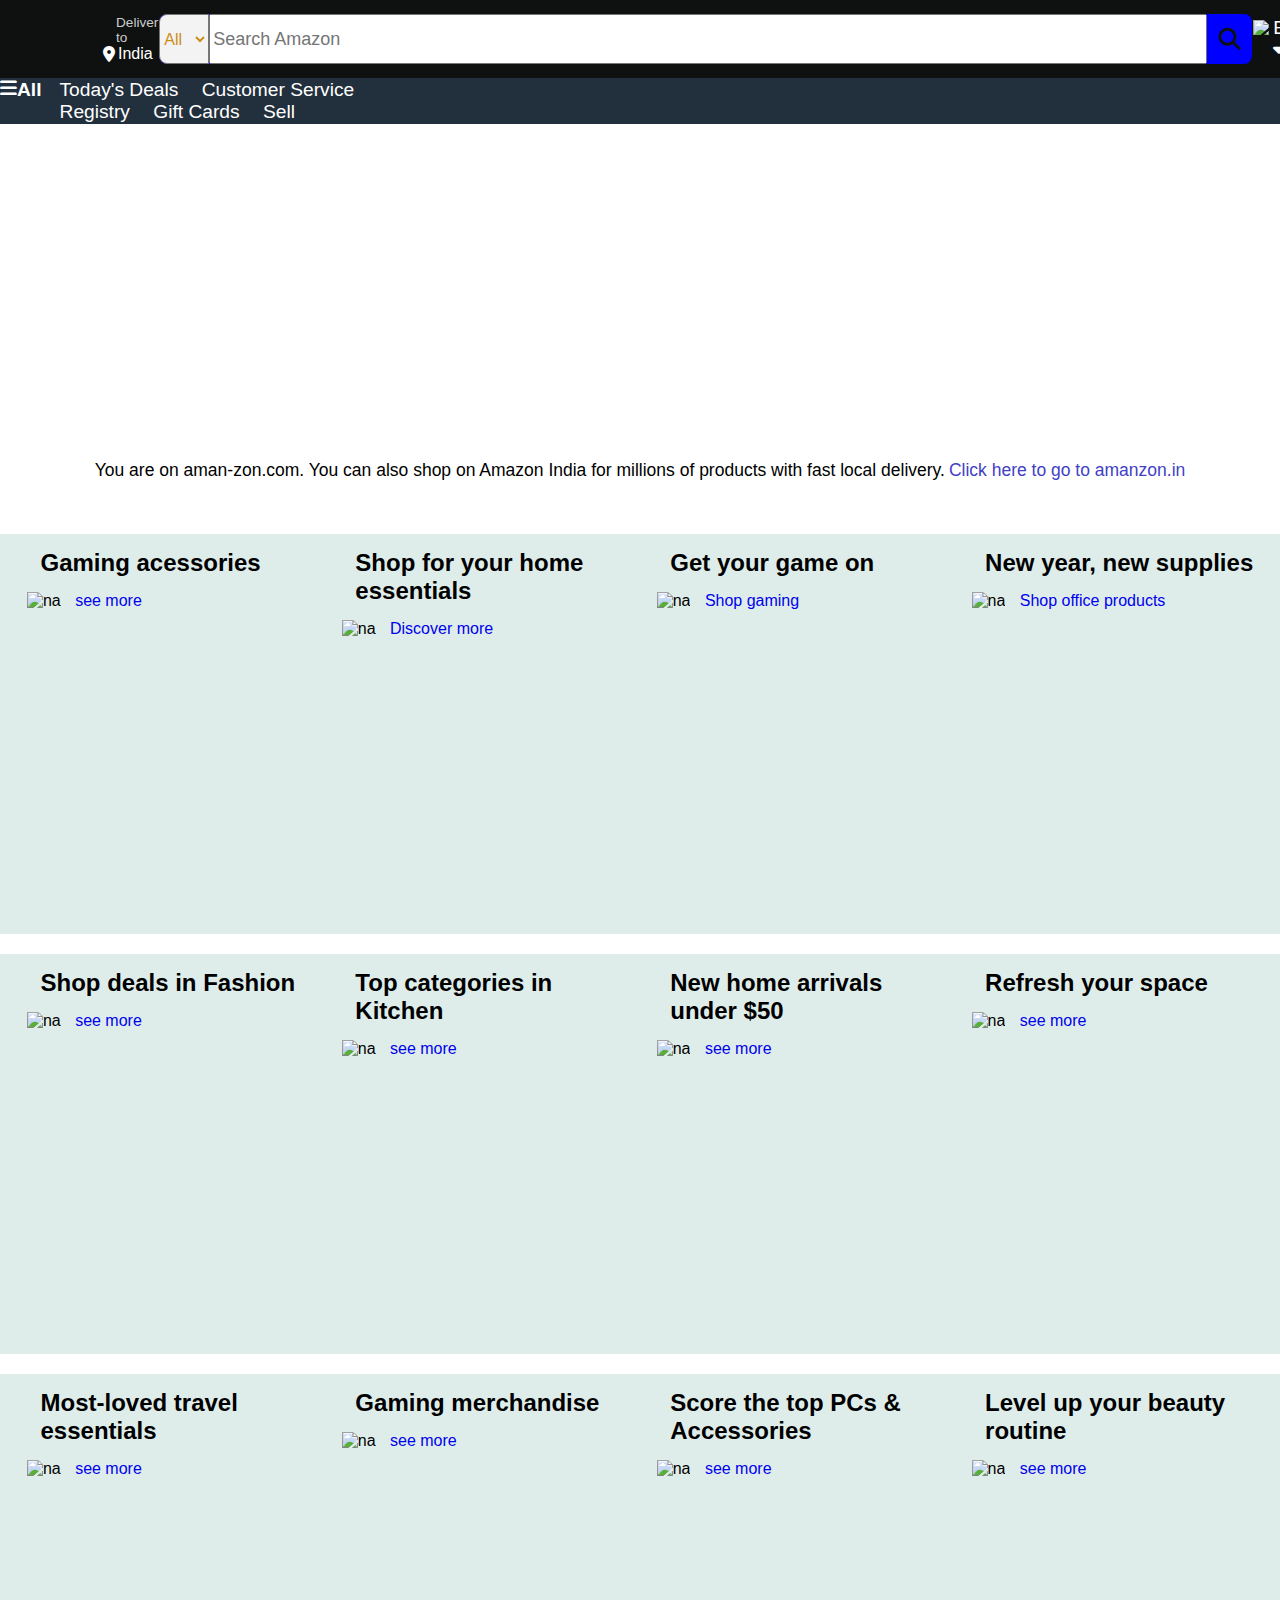
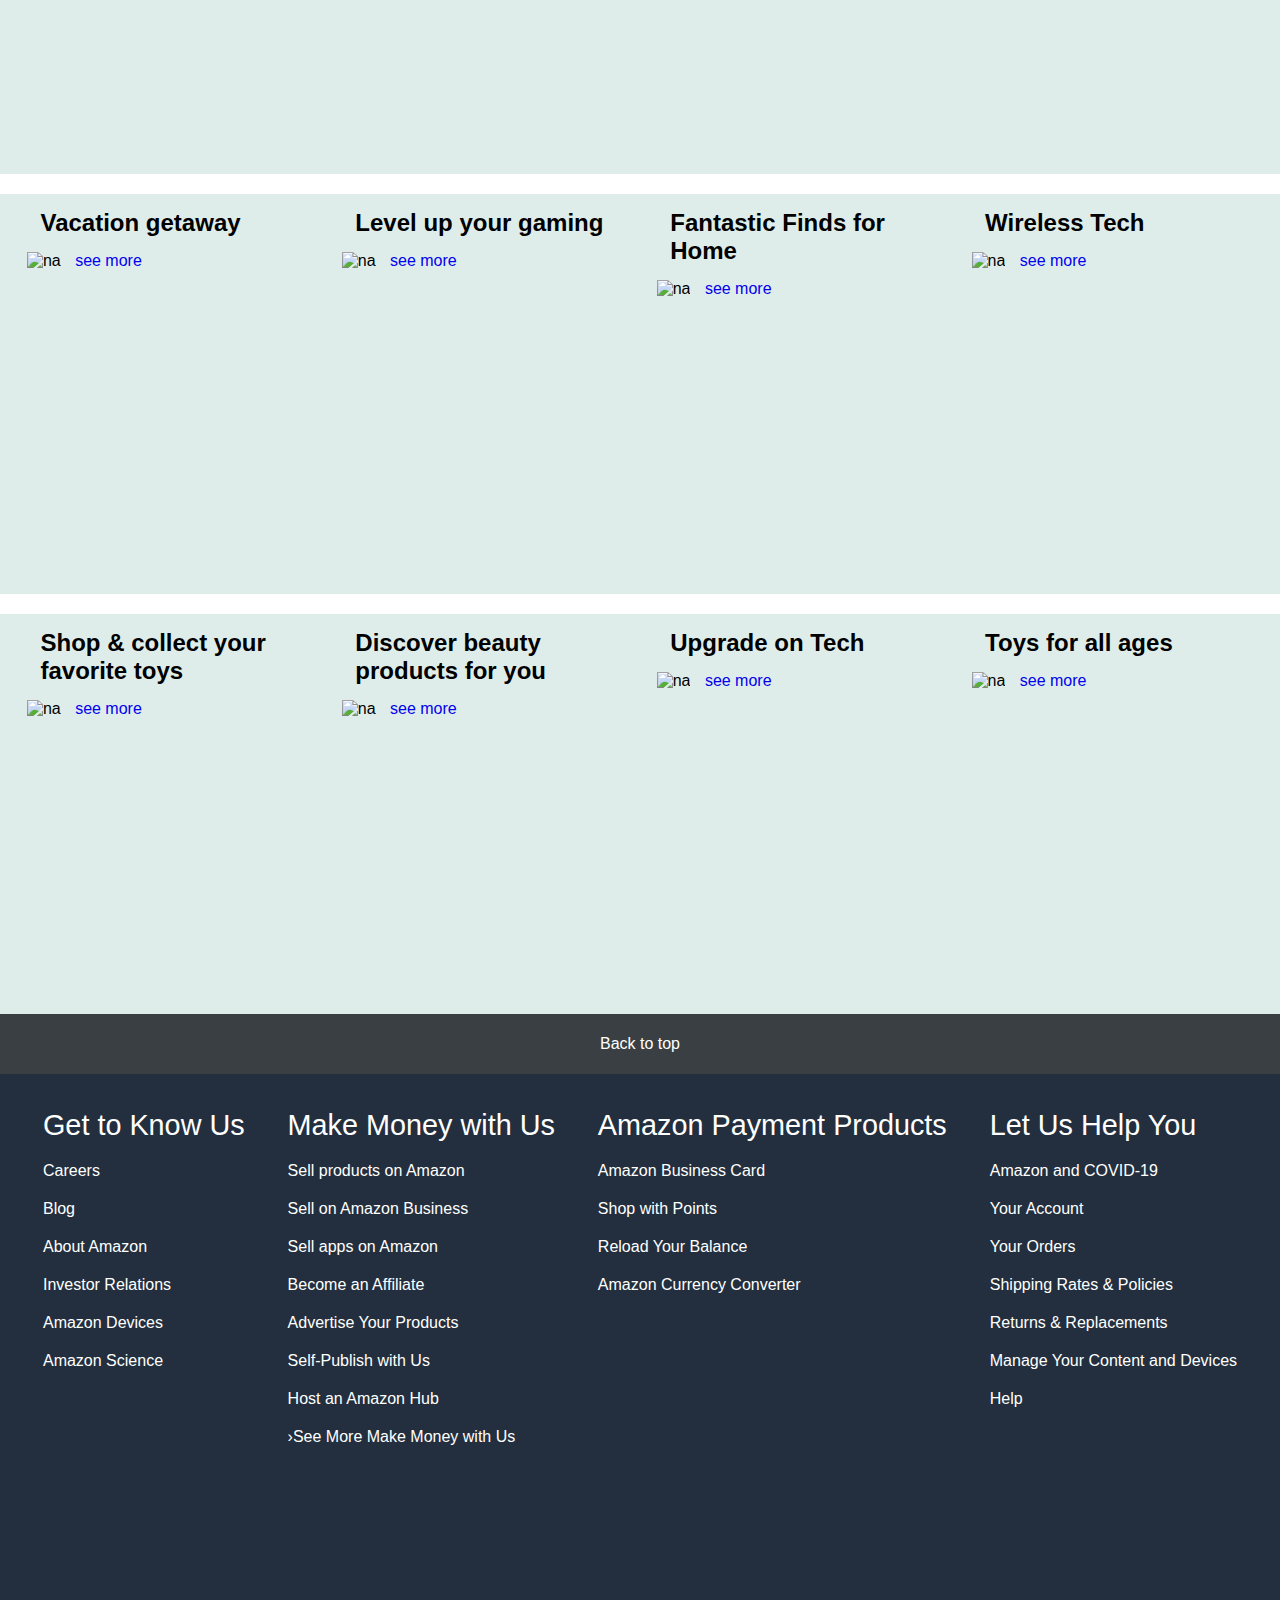
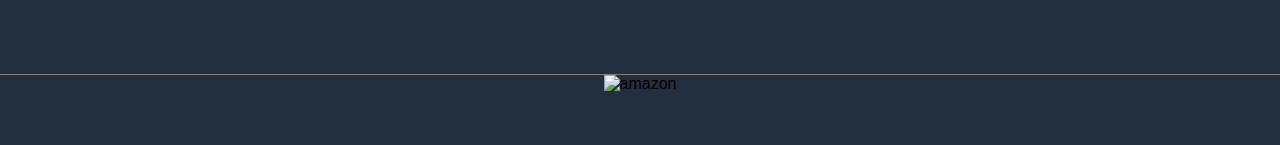
==== index.html @ 3be7dced "ok" ====
<!DOCTYPE html>
<html lang="en">
<head>
    <meta charset="UTF-8">
    <meta name="viewport" content="width=device-width, initial-scale=1.0">
    <title>Aman-zone.com.Spend less,Smile more</title>
    <link rel="stylesheet" href="https://cdnjs.cloudflare.com/ajax/libs/font-awesome/6.7.2/css/all.min.css" integrity="sha512-Evv84Mr4kqVGRNSgIGL/F/aIDqQb7xQ2vcrdIwxfjThSH8CSR7PBEakCr51Ck+w+/U6swU2Im1vVX0SVk9ABhg==" crossorigin="anonymous" referrerpolicy="no-referrer" />
    <link rel="stylesheet" href="style.css">
</head>
<body>
    <header>
        <div class="navbar">
            <div class="nav-logo border">
                <div class="logo"></div>

            </div>
            <div class="nav-address border">
                <p class="add-first">Deliver to</p>
                <div class="add-icon">
                    <i class="fa-solid fa-location-dot"></i>
                    <p class="add-second">India</p>

                </div>

            </div>
            <div class="nav-search">
                <select class="search-select">
                    <option>All</option>
                </select>
                <input placeholder="Search Amazon"class="search-input">
                <div class="search-icon">
                    <i class="fa-solid fa-magnifying-glass"></i>

                </div>
            </div>
            <div class="flex border">
                <img class="flag" src="flag ind.png" alt="ind">
                <p class="add-list">EN <i class="fa-solid fa-caret-down"></i></p>
            </div>
            <div class="border">
                <p class="add-lang">Hello,sign in</p>
               
                <p class="add-list">Accounts & Lists  <i class="fa-solid fa-caret-down"></i></p>
            </div>
            <div class="border">
                <p class="add-lang">Returns</p>
                <p class="add-list">& Orders</p>
            </div>
            <div class="sizes border"><i class="fa-solid fa-cart-shopping"></i> Cart</div>
        </div>
        <div class="panel">
            <div class="panel-all ">
                <i class="fa-solid fa-bars"></i>
                All
                <div class="mess">
                    <p>Today's Deals</p>
                    <p>Customer Service</p>
                    <p>Registry</p>
                    <p>Gift Cards</p>
                    <p>Sell</p>
                </div>
            </div>
        </div>
    </header>
    <div class="background">
        <div class="divider">
           <p> You are on aman-zon.com. You can also shop on Amazon India for millions of products with fast local delivery. </p> <a id="decom" href="https://www.amazon.com/"> Click here to go to amanzon.in</a>
        </div>
    </div>
    <div class="box">
        <div class="box1 bare">
            <h2 class="gap">Gaming acessories</h2>
            <img class="back" src="am.jpg" alt="na">
            <a class="side" href="https://www.amazon.com/b/?_encoding=UTF8&node=23508887011&pd_rd_w=ij8Oy&content-id=amzn1.sym.12129333-2117-4490-9c17-6d31baf0582a&pf_rd_p=12129333-2117-4490-9c17-6d31baf0582a&pf_rd_r=EY4R6KP4J4X7RXV0YNEM&pd_rd_wg=IS4D7&pd_rd_r=455ad11a-6a54-4a25-a4e1-f628980b3c06&ref_=pd_hp_d_atf_unk">see more</a>
        </div>
        <div class="box2 bare">
            <h2 class="gap">Shop for your home essentials</h2>
            <img class="back" src="Screenshot 2025-02-18 221932.png" alt="na">
            <a class="side" href="https://www.amazon.com/s?k=home&_encoding=UTF8&content-id=amzn1.sym.83009b1f-702c-4be7-814b-0240b8f687d2&pd_rd_r=86d019f1-9216-4a0e-b98d-306929ec4043&pd_rd_w=967pT&pd_rd_wg=1N3yG&pf_rd_p=83009b1f-702c-4be7-814b-0240b8f687d2&pf_rd_r=VGEMJRFC45NS15VAW3DV&ref=pd_hp_d_atf_unk">Discover more</a>
        </div>
        <div class="box3 bare">
            <h2 class="gap">Get your game on</h2>
            <img class="back" src="Screenshot 2025-02-18 222029.png" alt="na">
            <a class="side" href="https://www.amazon.com/s?k=gaming&_encoding=UTF8&content-id=amzn1.sym.860dbf94-9f09-4ada-8615-32eb5ada253a&pd_rd_r=86d019f1-9216-4a0e-b98d-306929ec4043&pd_rd_w=JB1z7&pd_rd_wg=1N3yG&pf_rd_p=860dbf94-9f09-4ada-8615-32eb5ada253a&pf_rd_r=VGEMJRFC45NS15VAW3DV&ref=pd_hp_d_atf_unk">Shop gaming</a>
        </div>
        <div class="box4 bare">
            <h2 class="gap">New year, new supplies</h2>
            <img class="back" src="Screenshot 2025-02-18 222048.png" alt="na">
            <a class="side" href="https://www.amazon.com/s?k=school+supplies&_encoding=UTF8&content-id=amzn1.sym.3751854a-d965-4dc2-81d5-71485d47fe5d&pd_rd_r=86d019f1-9216-4a0e-b98d-306929ec4043&pd_rd_w=aiok5&pd_rd_wg=1N3yG&pf_rd_p=3751854a-d965-4dc2-81d5-71485d47fe5d&pf_rd_r=VGEMJRFC45NS15VAW3DV&ref=pd_hp_d_atf_unk">Shop office products</a>
        </div>
    
    </div>
    <div class="box">
        <div class="box1 bare">
            <h2 class="gap">Shop deals in Fashion</h2>
            <img class="back" src="Screenshot 2025-02-18 222351.png" alt="na">
            <a class="side" href="https://www.amazon.com/">see more</a>
        </div>
        <div class="box2 bare">
            <h2 class="gap">Top categories in Kitchen</h2>
            <img class="back" src="Screenshot 2025-02-18 222403.png" alt="na">
            <a class="side" href="https://www.amazon.com/">see more</a>
        </div>
        <div class="box3 bare">
            <h2 class="gap">New home arrivals under $50</h2>
            <img class="back" src="Screenshot 2025-02-18 222420.png" alt="na">
            <a class="side" href="https://www.amazon.com/">see more</a>
        </div>
        <div class="box4 bare">
            <h2 class="gap">Refresh your space</h2>
            <img class="back" src="Screenshot 2025-02-18 222436.png" alt="na">
            <a class="side" href="https://www.amazon.com/">see more</a>
        </div>
    
    </div>
    <div class="box">
        <div class="box1 bare">
            <h2 class="gap">Most-loved travel essentials</h2>
            <img class="back" src="Screenshot 2025-02-18 222713.png" alt="na">
            <a class="side" href="https://www.amazon.com/">see more</a>
        </div>
        <div class="box2 bare">
            <h2 class="gap">Gaming merchandise</h2>
            <img class="back" src="Screenshot 2025-02-18 222908.png" alt="na">
            <a class="side" href="https://www.amazon.com/">see more</a>
        </div>
        <div class="box3 bare">
            <h2 class="gap">Score the top PCs & Accessories
            </h2>
            <img class="back" src="Screenshot 2025-02-18 222940.png" alt="na">
            <a class="side" href="https://www.amazon.com/">see more</a>
        </div>
        <div class="box4 bare">
            <h2 class="gap">Level up your beauty routine</h2>
            <img class="back" src="Screenshot 2025-02-18 222955.png" alt="na">
            <a class="side" href="https://www.amazon.com/">see more</a>
        </div>
    
    </div>
    <div class="box">
        <div class="box1 bare">
            <h2 class="gap">Vacation getaway</h2>
            <img class="back" src="Screenshot 2025-02-18 223118.png" alt="na">
            <a class="side" href="https://www.amazon.com/">see more</a>
        </div>
        <div class="box2 bare">
            <h2 class="gap">Level up your gaming</h2>
            <img class="back" src="Screenshot 2025-02-18 223129.png" alt="na">
            <a class="side" href="https://www.amazon.com/">see more</a>
        </div>
        <div class="box3 bare">
            <h2 class="gap">Fantastic Finds for Home</h2>
            <img class="back" src="Screenshot 2025-02-18 223143.png" alt="na">
            <a class="side" href="https://www.amazon.com/">see more</a>
        </div>
        <div class="box4 bare">
            <h2 class="gap">Wireless Tech</h2>
            <img class="back" src="Screenshot 2025-02-18 223203.png" alt="na">
            <a class="side" href="https://www.amazon.com/">see more</a>
        </div>
    
    </div>
    <div class="box">
        <div class="box1 bare">
            <h2 class="gap">Shop & collect your favorite toys</h2>
            <img class="back" src="Screenshot 2025-02-18 223543.png" alt="na">
            <a class="side" href="https://www.amazon.com/">see more</a>
        </div>
        <div class="box2 bare">
            <h2 class="gap">Discover beauty products for you</h2>
            <img class="back" src="Screenshot 2025-02-18 223647.png" alt="na">
            <a class="side" href="https://www.amazon.com/">see more</a>
        </div>
        <div class="box3 bare">
            <h2 class="gap">Upgrade on Tech</h2>
            <img class="back" src="Screenshot 2025-02-18 223839.png" alt="na">
            <a class="side" href="https://www.amazon.com/">see more</a>
        </div>
        <div class="box4 bare">
            <h2 class="gap">Toys for all ages</h2>
            <img class="back" src="Screenshot 2025-02-18 223852.png" alt="na">
            <a class="side" href="https://www.amazon.com/">see more</a>
        </div>
    
    </div>
    <footer>
        <div class="foot">
            <p>Back to top</p>
        </div>
        <div class="for">
            <div class="foot1">
                   <p class="large">Get to Know Us</p>
                   <p class="large1">Careers</p>
                   <p class="large1">Blog </p>
                   <p class="large1 ">About Amazon</p>
                   <p class="large1">Investor Relations</p>
                   <p class="large1">Amazon Devices</p>
                   <p class="large1">Amazon Science</p>
            </div>
            <div class="foot2">
                    <p class="large">Make Money with Us</p>
                    <p class="large1">Sell products on Amazon</p>
                    <p class="large1">Sell on Amazon Business</p>
                    <p class="large1">Sell apps on Amazon</p>
                    <p class="large1">Become an Affiliate</p>
                    <p class="large1">Advertise Your Products</p>
                    <p class="large1">Self-Publish with Us</p>
                    <p class="large1">Host an Amazon Hub</p>
                    <p class="large1">›See More Make Money with Us</p>
            </div>
            <div class="foot3">
                <p class="large">Amazon Payment Products</p>
                <p class="large1">Amazon Business Card</p>
                <p class="large1">Shop with Points</p>
                <p class="large1">Reload Your Balance</p>
                <p class="large1">Amazon Currency Converter</p>
            </div>
            <div class="foot4">
                <p class="large">Let Us Help You</p>
                <p class="large1">Amazon and COVID-19</p>
                <p class="large1">Your Account</p>
                <p class="large1">Your Orders</p>
                <p class="large1">Shipping Rates & Policies</p>
                <p class="large1">Returns & Replacements</p>
                <p class="large1">Manage Your Content and Devices</p>
                <p class="large1">Help</p>
            </div>

        </div>
        <div class="last">
            <img class="custom" src="amazon logo.png" alt="amazon">
        </div>

    </footer>
</body>
</html>
---- style.css ----
*{
    margin: 0;
    font-family: Arial;
    border: border-box;
    
}

.navbar{
    height: 78px;
    background-color: #0f1111;
    color: white;
    display: flex;
    align-items:center ;
    justify-content: space-evenly;
}
.nav-logo{
    height: 50px;
    width: 100px;
}
    
.logo{
    background-image: url("amazon logo.png");
    background-size: cover;
    height: 50px;
    width: 100px;
    
}
.border{
    border: 1.5px solid transparent;
}
.border:hover{
    border: 1.5px solid white;
}
.add-first{
    color: #cccccc;
    font-size: 0.85rem;
    margin-left: 13px;
    cursor: pointer;
}
.add-second{
    /* color: #cccccc; */
    font-size: 1rem;
    margin-left: 3px;
    cursor: pointer;
}
.add-icon
{
    display: flex;
    align-items: center;
}
.nav-search{
    display: flex;
   background-color: blue;
   width: 1100px;
   height: 50px;
   border-radius: 8px;
}
.search-select{
    background-color: #f3f3f3;
    color: #cb8d19;
    border-top-left-radius: 8px;
     border-bottom-left-radius: 8px;
     width:50px ;
     font-size: 16px;
     cursor: pointer;
}
.search-input{
    width: 990px;
    font-size: 18px;
}

.search-icon{
    width: 45px;
    display: flex;
    justify-content: center;
    align-items: center;
    font-size: 22px;
    cursor: pointer;
    color: #0f1111;
}
.add-lang{
    font-size: 0.95rem;
    cursor: pointer;
    /* margin-left: 13px; */
}
.add-list{
    font-size: 1.2rem;
    cursor: pointer;
}
.sizes{
    font-size: 28px;
    cursor: pointer;
}
.flag{
    width: 20px;
    height: 15px;
    margin-top: 2.5px;
    
}
.flex{
    display: flex;
}
.panel-all{
    display: flex;
    font-size: 1.2rem;
    cursor: pointer;
    font-weight:bold;
}
.mess{
    font-weight: 100;
}
.panel{
    height: 46px;
    background-color: #222f3d;
    color: white;
    display: flex;
    align-items: center;
    justify-content: space-evenly;
    cursor: pointer;
   
}
.mess p {
       display: inline;
       margin-left: 18px;
       
       
}
      .panel-all{
        margin-right: 66%;

    }
  
.background{
    background-image: url(amazon.jpg);
    background-size: cover;
    height: 390px;
    display: flex;
    align-items: end;
    justify-content: center;
}
#decom{
    text-decoration: none;
    color: rgb(65, 65, 197);
    margin-left: 4px;
}
 .divider{
    background-color: white;
    width: 96%;
    height: 48px;
    display: flex;
    align-items: center;
    justify-content: center;
    font-weight: 400;
   font-size: 17.5px;
   margin-bottom: 20px;
   
} 
.box{
   background-color: #dfedea;
    display: flex;
    justify-content: space-evenly;
    margin-top: 20px;
}
.bare{
    background-color:#dfedea;
    /* border: #0f1111 solid 2px; */
    width: 23%;
    height: 400px;

}
.back{
    height: 300px;
    width: 410px;
    background-size: cover;
    margin-top: 15px;
    /* border: 2px solid black; */
    margin-left: 6.4px;
}
 .side
{
    margin-top: px;
    margin-left: 10px;
    text-decoration: none;
} 
  .gap{
    margin-top: 15px;
    margin-left: 20px;
    background-color:#dfedea;
  }
  .foot{
    height: 60px;
    background-color:#3a3f43;
    display: flex;
    align-items: center;
    justify-content: center;
    color: white;
    cursor: pointer;
  }
  .for{
    height: 600px;
    background-color: #232F3E;
    display: flex;
    justify-content: space-evenly;
    color: white;
    cursor: pointer;
    
  }
  .large{
    font-size: 1.8rem;
    margin-top: 35px;
    
  }
  .large1{
    font-size: 1rem;
    margin-top: 20px;
  }
  .last{
    height: 70px;
    background-color: #232F3E;
    margin-top: 0.4px;
    display: flex;
    align-items: center;
    justify-content: center;
    border-top: 0.4px solid gray;
  }
  .custom{
    height: 70px;
  }
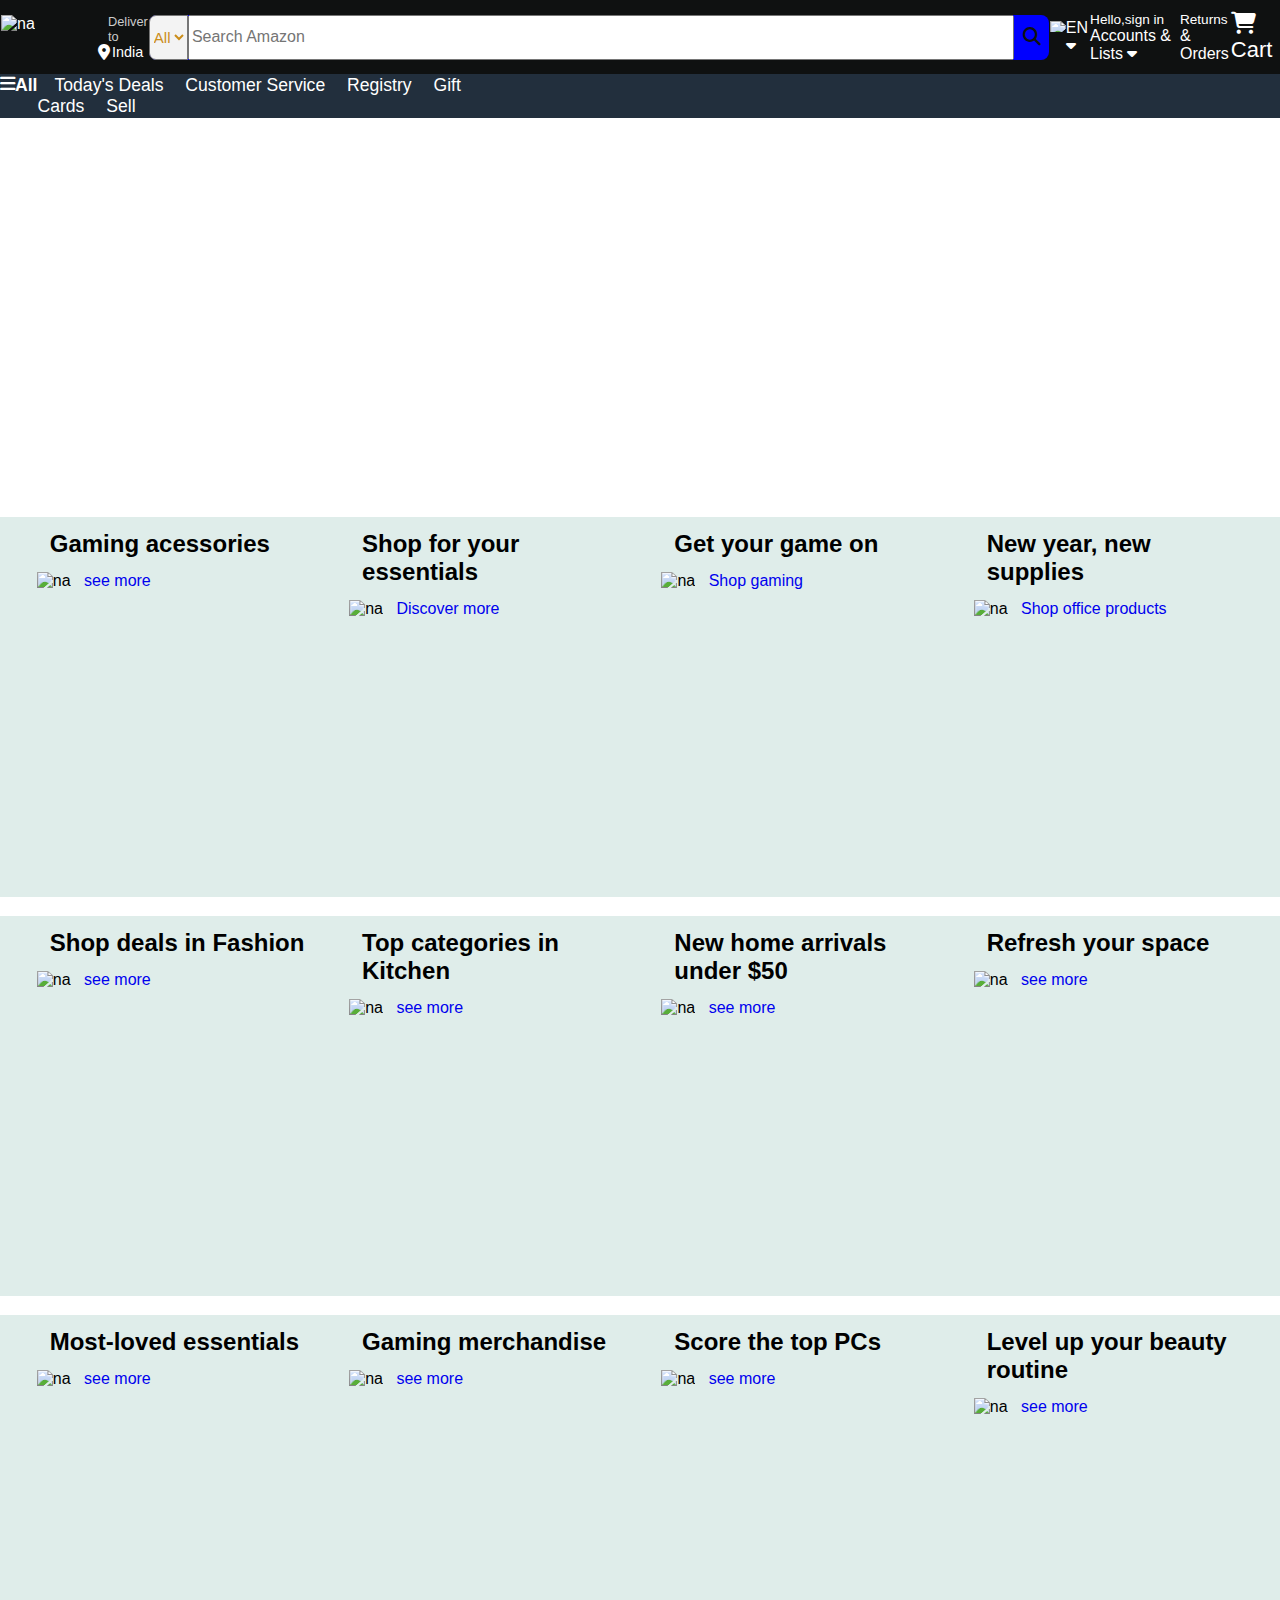
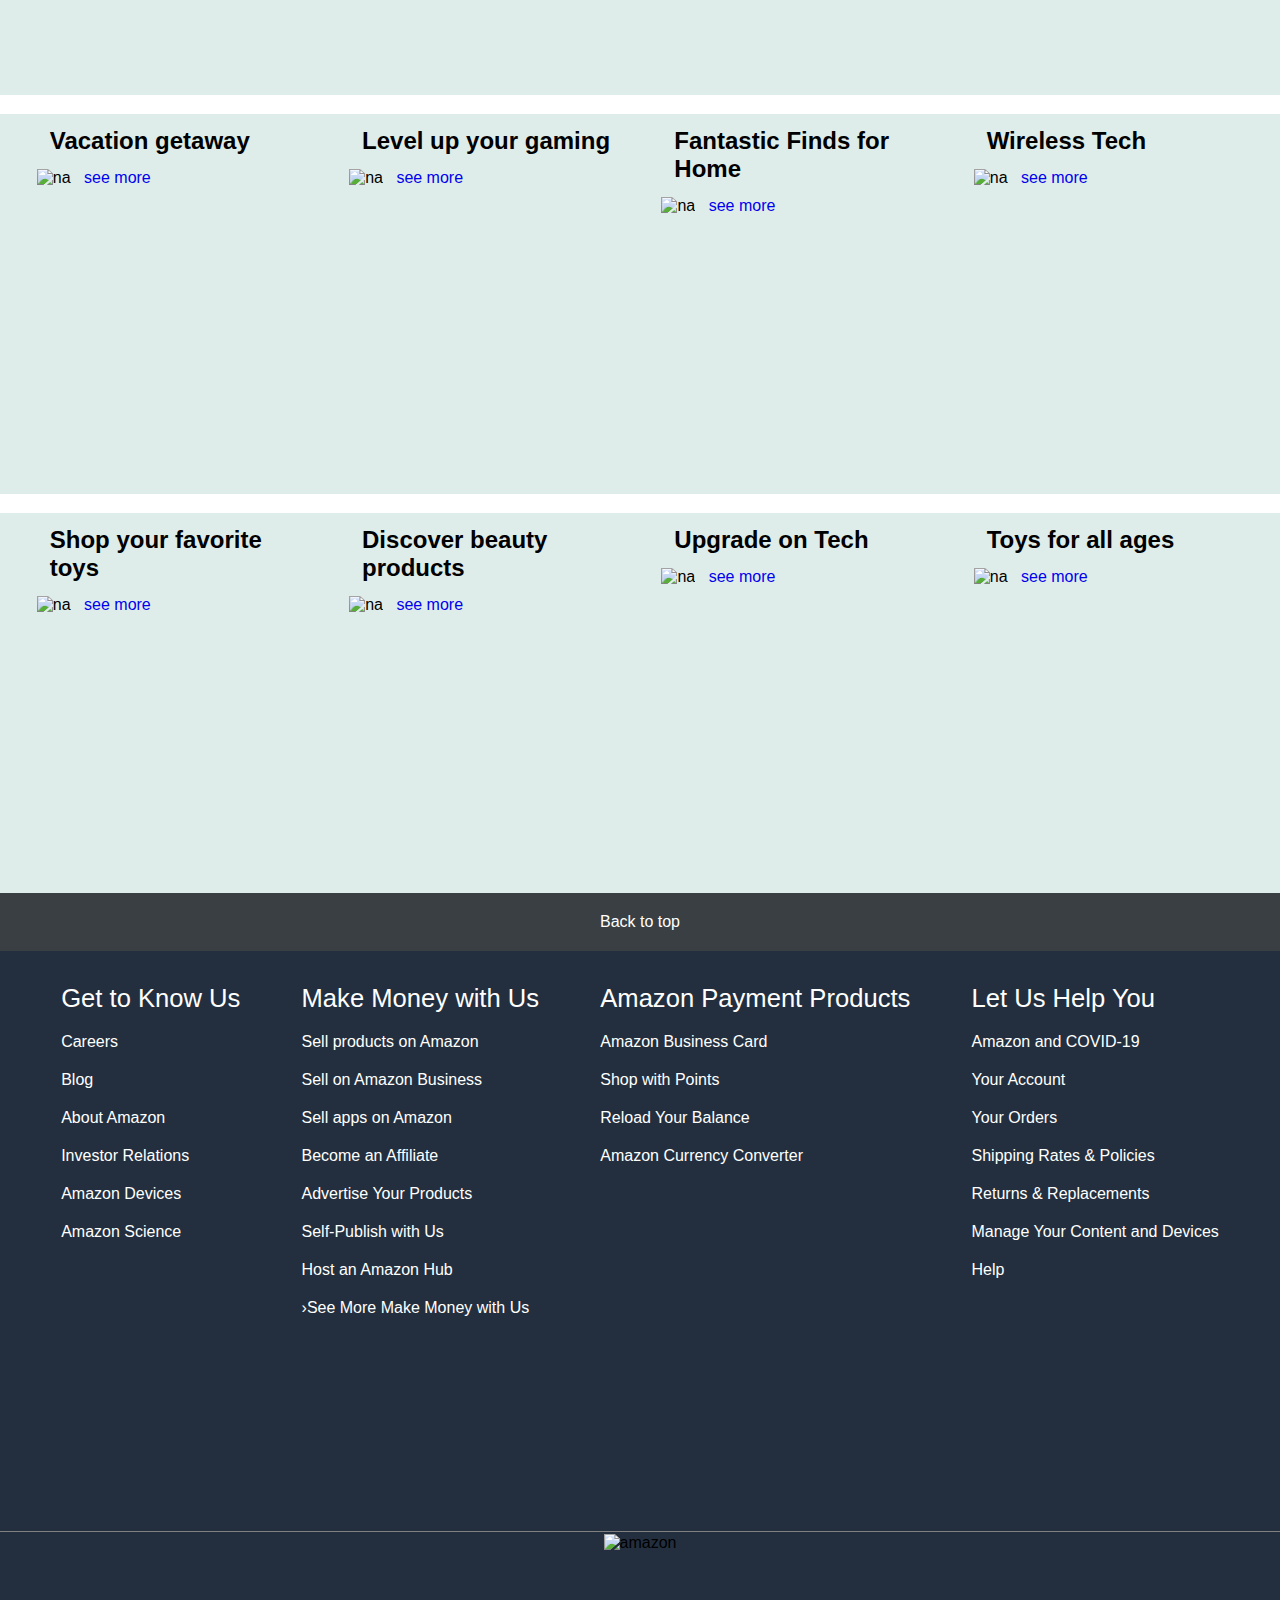
==== commit 0de1377c: "index.html" ====
--- a/index.html
+++ b/index.html
@@ -11,7 +11,9 @@
     <header>
         <div class="navbar">
             <div class="nav-logo border">
-                <div class="logo"></div>
+                <div class="logo">
+                    <img class="logo" src="img/amazon logo.png" alt="na">
+                </div>
 
             </div>
             <div class="nav-address border">
@@ -34,7 +36,7 @@
                 </div>
             </div>
             <div class="flex border">
-                <img class="flag" src="flag ind.png" alt="ind">
+                <img class="flag" src="img/flag ind.png" alt="ind">
                 <p class="add-list">EN <i class="fa-solid fa-caret-down"></i></p>
             </div>
             <div class="border">
@@ -63,29 +65,32 @@
         </div>
     </header>
     <div class="background">
-        <div class="divider">
+        <img class="background" src="img/amazon.jpg" alt="">
+        
+         <!-- <div class="divider">
            <p> You are on aman-zon.com. You can also shop on Amazon India for millions of products with fast local delivery. </p> <a id="decom" href="https://www.amazon.com/"> Click here to go to amanzon.in</a>
-        </div>
+           
+        </div>  -->
     </div>
     <div class="box">
         <div class="box1 bare">
             <h2 class="gap">Gaming acessories</h2>
-            <img class="back" src="am.jpg" alt="na">
+            <img class="back" src="img/am.jpg" alt="na">
             <a class="side" href="https://www.amazon.com/b/?_encoding=UTF8&node=23508887011&pd_rd_w=ij8Oy&content-id=amzn1.sym.12129333-2117-4490-9c17-6d31baf0582a&pf_rd_p=12129333-2117-4490-9c17-6d31baf0582a&pf_rd_r=EY4R6KP4J4X7RXV0YNEM&pd_rd_wg=IS4D7&pd_rd_r=455ad11a-6a54-4a25-a4e1-f628980b3c06&ref_=pd_hp_d_atf_unk">see more</a>
         </div>
         <div class="box2 bare">
-            <h2 class="gap">Shop for your home essentials</h2>
-            <img class="back" src="Screenshot 2025-02-18 221932.png" alt="na">
+            <h2 class="gap">Shop for your essentials</h2>
+            <img class="back" src="img/Screenshot 2025-02-18 221932.png" alt="na">
             <a class="side" href="https://www.amazon.com/s?k=home&_encoding=UTF8&content-id=amzn1.sym.83009b1f-702c-4be7-814b-0240b8f687d2&pd_rd_r=86d019f1-9216-4a0e-b98d-306929ec4043&pd_rd_w=967pT&pd_rd_wg=1N3yG&pf_rd_p=83009b1f-702c-4be7-814b-0240b8f687d2&pf_rd_r=VGEMJRFC45NS15VAW3DV&ref=pd_hp_d_atf_unk">Discover more</a>
         </div>
         <div class="box3 bare">
             <h2 class="gap">Get your game on</h2>
-            <img class="back" src="Screenshot 2025-02-18 222029.png" alt="na">
+            <img class="back" src="img/Screenshot 2025-02-18 222029.png" alt="na">
             <a class="side" href="https://www.amazon.com/s?k=gaming&_encoding=UTF8&content-id=amzn1.sym.860dbf94-9f09-4ada-8615-32eb5ada253a&pd_rd_r=86d019f1-9216-4a0e-b98d-306929ec4043&pd_rd_w=JB1z7&pd_rd_wg=1N3yG&pf_rd_p=860dbf94-9f09-4ada-8615-32eb5ada253a&pf_rd_r=VGEMJRFC45NS15VAW3DV&ref=pd_hp_d_atf_unk">Shop gaming</a>
         </div>
         <div class="box4 bare">
             <h2 class="gap">New year, new supplies</h2>
-            <img class="back" src="Screenshot 2025-02-18 222048.png" alt="na">
+            <img class="back" src="img/Screenshot 2025-02-18 222048.png" alt="na">
             <a class="side" href="https://www.amazon.com/s?k=school+supplies&_encoding=UTF8&content-id=amzn1.sym.3751854a-d965-4dc2-81d5-71485d47fe5d&pd_rd_r=86d019f1-9216-4a0e-b98d-306929ec4043&pd_rd_w=aiok5&pd_rd_wg=1N3yG&pf_rd_p=3751854a-d965-4dc2-81d5-71485d47fe5d&pf_rd_r=VGEMJRFC45NS15VAW3DV&ref=pd_hp_d_atf_unk">Shop office products</a>
         </div>
     
@@ -93,46 +98,46 @@
     <div class="box">
         <div class="box1 bare">
             <h2 class="gap">Shop deals in Fashion</h2>
-            <img class="back" src="Screenshot 2025-02-18 222351.png" alt="na">
+            <img class="back" src="img/Screenshot 2025-02-18 222351.png" alt="na">
             <a class="side" href="https://www.amazon.com/">see more</a>
         </div>
         <div class="box2 bare">
             <h2 class="gap">Top categories in Kitchen</h2>
-            <img class="back" src="Screenshot 2025-02-18 222403.png" alt="na">
+            <img class="back" src="img/Screenshot 2025-02-18 222403.png" alt="na">
             <a class="side" href="https://www.amazon.com/">see more</a>
         </div>
         <div class="box3 bare">
             <h2 class="gap">New home arrivals under $50</h2>
-            <img class="back" src="Screenshot 2025-02-18 222420.png" alt="na">
+            <img class="back" src="img/Screenshot 2025-02-18 222420.png" alt="na">
             <a class="side" href="https://www.amazon.com/">see more</a>
         </div>
         <div class="box4 bare">
             <h2 class="gap">Refresh your space</h2>
-            <img class="back" src="Screenshot 2025-02-18 222436.png" alt="na">
-            <a class="side" href="https://www.amazon.com/">see more</a>
-        </div>
-    
-    </div>
-    <div class="box">
-        <div class="box1 bare">
-            <h2 class="gap">Most-loved travel essentials</h2>
-            <img class="back" src="Screenshot 2025-02-18 222713.png" alt="na">
+            <img class="back" src="img/Screenshot 2025-02-18 222436.png" alt="na">
+            <a class="side" href="https://www.amazon.com/">see more</a>
+        </div>
+    
+    </div>
+    <div class="box">
+        <div class="box1 bare">
+            <h2 class="gap">Most-loved essentials</h2>
+            <img class="back" src="img/Screenshot 2025-02-18 222713.png" alt="na">
             <a class="side" href="https://www.amazon.com/">see more</a>
         </div>
         <div class="box2 bare">
             <h2 class="gap">Gaming merchandise</h2>
-            <img class="back" src="Screenshot 2025-02-18 222908.png" alt="na">
-            <a class="side" href="https://www.amazon.com/">see more</a>
-        </div>
-        <div class="box3 bare">
-            <h2 class="gap">Score the top PCs & Accessories
+            <img class="back" src="img/Screenshot 2025-02-18 222908.png" alt="na">
+            <a class="side" href="https://www.amazon.com/">see more</a>
+        </div>
+        <div class="box3 bare">
+            <h2 class="gap">Score the top PCs 
             </h2>
-            <img class="back" src="Screenshot 2025-02-18 222940.png" alt="na">
+            <img class="back" src="img/Screenshot 2025-02-18 222940.png" alt="na">
             <a class="side" href="https://www.amazon.com/">see more</a>
         </div>
         <div class="box4 bare">
             <h2 class="gap">Level up your beauty routine</h2>
-            <img class="back" src="Screenshot 2025-02-18 222955.png" alt="na">
+            <img class="back" src="img/Screenshot 2025-02-18 222955.png" alt="na">
             <a class="side" href="https://www.amazon.com/">see more</a>
         </div>
     
@@ -140,45 +145,45 @@
     <div class="box">
         <div class="box1 bare">
             <h2 class="gap">Vacation getaway</h2>
-            <img class="back" src="Screenshot 2025-02-18 223118.png" alt="na">
+            <img class="back" src="img/Screenshot 2025-02-18 223118.png" alt="na">
             <a class="side" href="https://www.amazon.com/">see more</a>
         </div>
         <div class="box2 bare">
             <h2 class="gap">Level up your gaming</h2>
-            <img class="back" src="Screenshot 2025-02-18 223129.png" alt="na">
+            <img class="back" src="img/Screenshot 2025-02-18 223129.png" alt="na">
             <a class="side" href="https://www.amazon.com/">see more</a>
         </div>
         <div class="box3 bare">
             <h2 class="gap">Fantastic Finds for Home</h2>
-            <img class="back" src="Screenshot 2025-02-18 223143.png" alt="na">
+            <img class="back" src="img/Screenshot 2025-02-18 223143.png" alt="na">
             <a class="side" href="https://www.amazon.com/">see more</a>
         </div>
         <div class="box4 bare">
             <h2 class="gap">Wireless Tech</h2>
-            <img class="back" src="Screenshot 2025-02-18 223203.png" alt="na">
-            <a class="side" href="https://www.amazon.com/">see more</a>
-        </div>
-    
-    </div>
-    <div class="box">
-        <div class="box1 bare">
-            <h2 class="gap">Shop & collect your favorite toys</h2>
-            <img class="back" src="Screenshot 2025-02-18 223543.png" alt="na">
-            <a class="side" href="https://www.amazon.com/">see more</a>
-        </div>
-        <div class="box2 bare">
-            <h2 class="gap">Discover beauty products for you</h2>
-            <img class="back" src="Screenshot 2025-02-18 223647.png" alt="na">
+            <img class="back" src="img/Screenshot 2025-02-18 223203.png" alt="na">
+            <a class="side" href="https://www.amazon.com/">see more</a>
+        </div>
+    
+    </div>
+    <div class="box">
+        <div class="box1 bare">
+            <h2 class="gap">Shop your favorite toys</h2>
+            <img class="back" src="img/Screenshot 2025-02-18 223543.png" alt="na">
+            <a class="side" href="https://www.amazon.com/">see more</a>
+        </div>
+        <div class="box2 bare">
+            <h2 class="gap">Discover beauty products</h2>
+            <img class="back" src="img/Screenshot 2025-02-18 223647.png" alt="na">
             <a class="side" href="https://www.amazon.com/">see more</a>
         </div>
         <div class="box3 bare">
             <h2 class="gap">Upgrade on Tech</h2>
-            <img class="back" src="Screenshot 2025-02-18 223839.png" alt="na">
+            <img class="back" src="img/Screenshot 2025-02-18 223839.png" alt="na">
             <a class="side" href="https://www.amazon.com/">see more</a>
         </div>
         <div class="box4 bare">
             <h2 class="gap">Toys for all ages</h2>
-            <img class="back" src="Screenshot 2025-02-18 223852.png" alt="na">
+            <img class="back" src="img/Screenshot 2025-02-18 223852.png" alt="na">
             <a class="side" href="https://www.amazon.com/">see more</a>
         </div>
     
@@ -228,9 +233,9 @@
 
         </div>
         <div class="last">
-            <img class="custom" src="amazon logo.png" alt="amazon">
+            <img class="custom" src="img/amazon logo.png" alt="amazon">
         </div>
 
     </footer>
 </body>
-</html>+</html>
--- a/style.css
+++ b/style.css
@@ -6,7 +6,7 @@
 }
 
 .navbar{
-    height: 78px;
+    height: 74px;
     background-color: #0f1111;
     color: white;
     display: flex;
@@ -14,15 +14,15 @@
     justify-content: space-evenly;
 }
 .nav-logo{
-    height: 50px;
-    width: 100px;
+    height: 45px;
+    width: 95px;
 }
     
 .logo{
-    background-image: url("amazon logo.png");
+    background-image: url("img/amazon\ logo.png");
     background-size: cover;
-    height: 50px;
-    width: 100px;
+    height: 45px;
+    width: 95px;
     
 }
 .border{
@@ -33,14 +33,14 @@
 }
 .add-first{
     color: #cccccc;
-    font-size: 0.85rem;
-    margin-left: 13px;
+    font-size: 0.80rem;
+    margin-left: 10px;
     cursor: pointer;
 }
 .add-second{
     /* color: #cccccc; */
-    font-size: 1rem;
-    margin-left: 3px;
+    font-size: 0.9rem;
+    margin-left: 2px;
     cursor: pointer;
 }
 .add-icon
@@ -51,50 +51,50 @@
 .nav-search{
     display: flex;
    background-color: blue;
-   width: 1100px;
-   height: 50px;
+   width: 900px;
+   height: 45px;
    border-radius: 8px;
 }
 .search-select{
     background-color: #f3f3f3;
     color: #cb8d19;
-    border-top-left-radius: 8px;
-     border-bottom-left-radius: 8px;
-     width:50px ;
-     font-size: 16px;
+    border-top-left-radius: 7px;
+     border-bottom-left-radius: 7px;
+     width:45px ;
+     font-size: 15px;
      cursor: pointer;
 }
 .search-input{
-    width: 990px;
+    width: 950px;
+    font-size: 16px;
+}
+
+.search-icon{
+    width: 40px;
+    display: flex;
+    justify-content: center;
+    align-items: center;
     font-size: 18px;
-}
-
-.search-icon{
-    width: 45px;
-    display: flex;
-    justify-content: center;
-    align-items: center;
+    cursor: pointer;
+    color: #0f1111;
+}
+.add-lang{
+    font-size: 0.85rem;
+    cursor: pointer;
+    /* margin-left: 13px; */
+}
+.add-list{
+    font-size: 1rem;
+    cursor: pointer;
+}
+.sizes{
     font-size: 22px;
     cursor: pointer;
-    color: #0f1111;
-}
-.add-lang{
-    font-size: 0.95rem;
-    cursor: pointer;
-    /* margin-left: 13px; */
-}
-.add-list{
-    font-size: 1.2rem;
-    cursor: pointer;
-}
-.sizes{
-    font-size: 28px;
-    cursor: pointer;
 }
 .flag{
-    width: 20px;
-    height: 15px;
-    margin-top: 2.5px;
+    width: 16px;
+    height: 11px;
+    margin-top: 2.2px;
     
 }
 .flex{
@@ -102,15 +102,15 @@
 }
 .panel-all{
     display: flex;
-    font-size: 1.2rem;
+    font-size: 1.1rem;
     cursor: pointer;
     font-weight:bold;
 }
 .mess{
-    font-weight: 100;
+    font-weight: 95;
 }
 .panel{
-    height: 46px;
+    height: 44px;
     background-color: #222f3d;
     color: white;
     display: flex;
@@ -121,19 +121,19 @@
 }
 .mess p {
        display: inline;
-       margin-left: 18px;
+       margin-left: 17px;
        
        
 }
       .panel-all{
-        margin-right: 66%;
+        margin-right: 60%;
 
     }
   
 .background{
-    background-image: url(amazon.jpg);
+    background-image: url(img/amazon.jpg);
     background-size: cover;
-    height: 390px;
+    height: 380px;
     display: flex;
     align-items: end;
     justify-content: center;
@@ -145,50 +145,50 @@
 }
  .divider{
     background-color: white;
-    width: 96%;
-    height: 48px;
-    display: flex;
-    align-items: center;
-    justify-content: center;
-    font-weight: 400;
-   font-size: 17.5px;
-   margin-bottom: 20px;
+    width: 95%;
+    height: 46px;
+    display: flex;
+    align-items: center;
+    justify-content: center;
+    font-weight: 380;
+   font-size: 17px;
+   margin-bottom: 19px;
    
 } 
 .box{
    background-color: #dfedea;
     display: flex;
     justify-content: space-evenly;
-    margin-top: 20px;
+    margin-top: 19px;
 }
 .bare{
     background-color:#dfedea;
     /* border: #0f1111 solid 2px; */
-    width: 23%;
-    height: 400px;
+    width: 22%;
+    height: 380px;
 
 }
 .back{
-    height: 300px;
-    width: 410px;
+    height: 280px;
+    width: 400px;
     background-size: cover;
-    margin-top: 15px;
+    margin-top: 14px;
     /* border: 2px solid black; */
-    margin-left: 6.4px;
+    margin-left: 6.1px;
 }
  .side
 {
     margin-top: px;
-    margin-left: 10px;
+    margin-left: 9px;
     text-decoration: none;
 } 
   .gap{
-    margin-top: 15px;
-    margin-left: 20px;
+    margin-top: 13px;
+    margin-left: 19px;
     background-color:#dfedea;
   }
   .foot{
-    height: 60px;
+    height: 58px;
     background-color:#3a3f43;
     display: flex;
     align-items: center;
@@ -197,7 +197,7 @@
     cursor: pointer;
   }
   .for{
-    height: 600px;
+    height: 580px;
     background-color: #232F3E;
     display: flex;
     justify-content: space-evenly;
@@ -206,8 +206,8 @@
     
   }
   .large{
-    font-size: 1.8rem;
-    margin-top: 35px;
+    font-size: 1.6rem;
+    margin-top: 33px;
     
   }
   .large1{
@@ -215,7 +215,7 @@
     margin-top: 20px;
   }
   .last{
-    height: 70px;
+    height: 68px;
     background-color: #232F3E;
     margin-top: 0.4px;
     display: flex;
@@ -224,9 +224,6 @@
     border-top: 0.4px solid gray;
   }
   .custom{
-    height: 70px;
-  }
-
- 
- 
-
+    height: 65px;
+  }
+
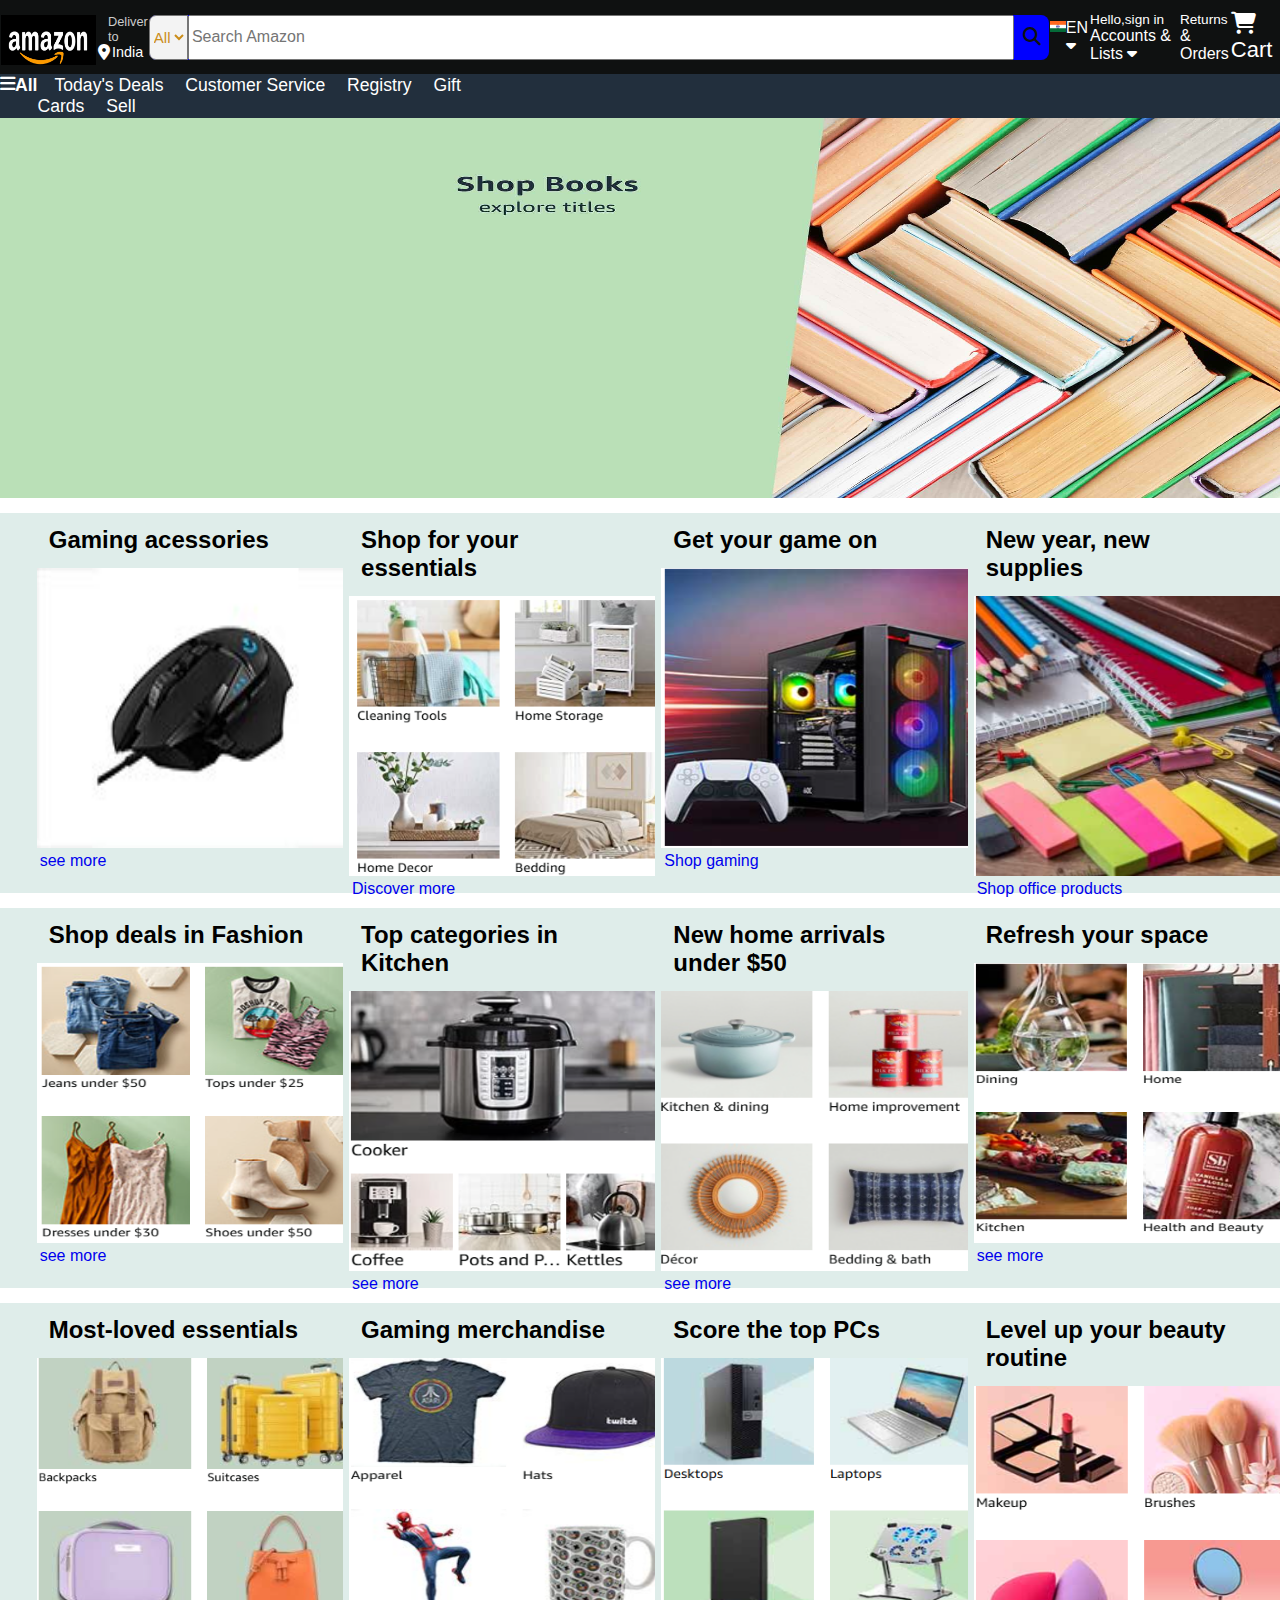
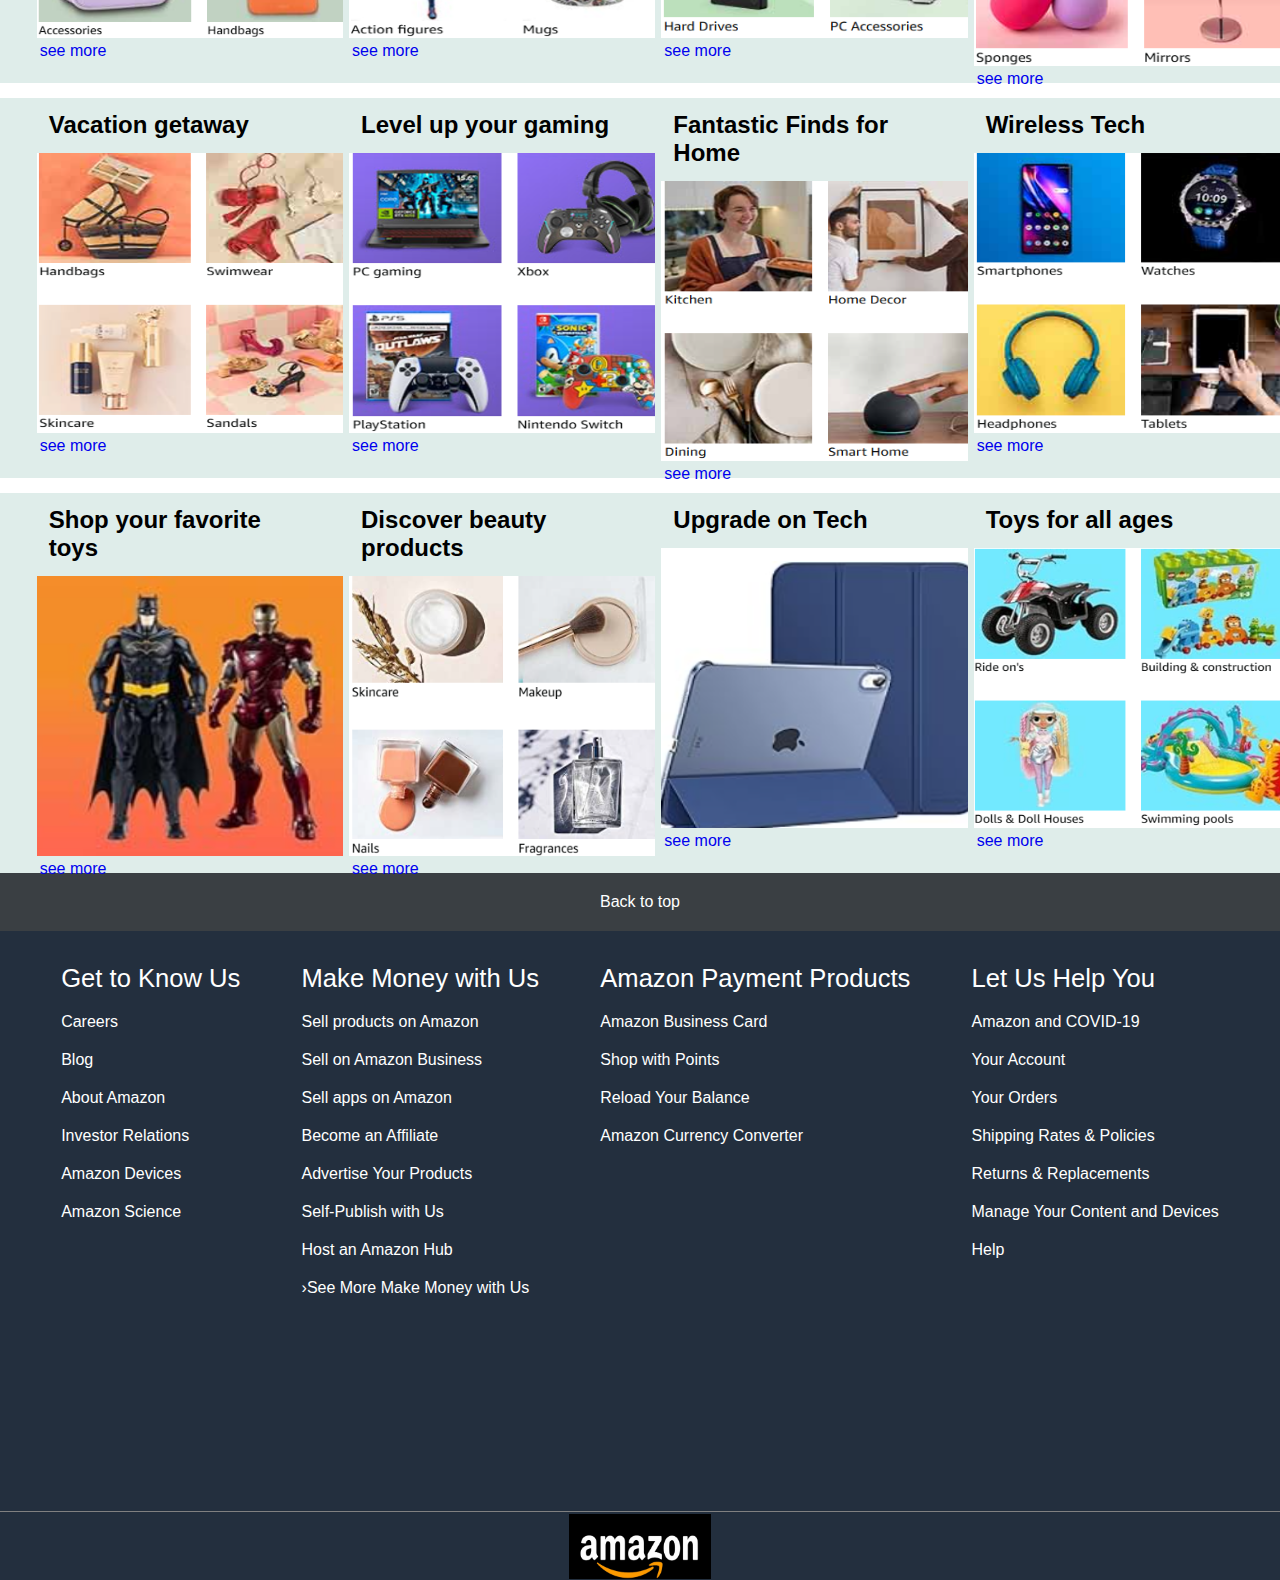
==== commit 0208b59c: "index.html" ====
--- a/index.html
+++ b/index.html
@@ -12,7 +12,7 @@
         <div class="navbar">
             <div class="nav-logo border">
                 <div class="logo">
-                    <img class="logo" src="img/amazon logo.png" alt="na">
+                    <img class="logo" src="amazon logo.png" alt="na">
                 </div>
 
             </div>
@@ -36,7 +36,7 @@
                 </div>
             </div>
             <div class="flex border">
-                <img class="flag" src="img/flag ind.png" alt="ind">
+                <img class="flag" src="flag ind.png" alt="ind">
                 <p class="add-list">EN <i class="fa-solid fa-caret-down"></i></p>
             </div>
             <div class="border">
@@ -65,7 +65,7 @@
         </div>
     </header>
     <div class="background">
-        <img class="background" src="img/amazon.jpg" alt="">
+        <img class="background" src="amazon.jpg" alt="">
         
          <!-- <div class="divider">
            <p> You are on aman-zon.com. You can also shop on Amazon India for millions of products with fast local delivery. </p> <a id="decom" href="https://www.amazon.com/"> Click here to go to amanzon.in</a>
@@ -75,22 +75,22 @@
     <div class="box">
         <div class="box1 bare">
             <h2 class="gap">Gaming acessories</h2>
-            <img class="back" src="img/am.jpg" alt="na">
+            <img class="back" src="am.jpg" alt="na">
             <a class="side" href="https://www.amazon.com/b/?_encoding=UTF8&node=23508887011&pd_rd_w=ij8Oy&content-id=amzn1.sym.12129333-2117-4490-9c17-6d31baf0582a&pf_rd_p=12129333-2117-4490-9c17-6d31baf0582a&pf_rd_r=EY4R6KP4J4X7RXV0YNEM&pd_rd_wg=IS4D7&pd_rd_r=455ad11a-6a54-4a25-a4e1-f628980b3c06&ref_=pd_hp_d_atf_unk">see more</a>
         </div>
         <div class="box2 bare">
             <h2 class="gap">Shop for your essentials</h2>
-            <img class="back" src="img/Screenshot 2025-02-18 221932.png" alt="na">
+            <img class="back" src="Screenshot 2025-02-18 221932.png" alt="na">
             <a class="side" href="https://www.amazon.com/s?k=home&_encoding=UTF8&content-id=amzn1.sym.83009b1f-702c-4be7-814b-0240b8f687d2&pd_rd_r=86d019f1-9216-4a0e-b98d-306929ec4043&pd_rd_w=967pT&pd_rd_wg=1N3yG&pf_rd_p=83009b1f-702c-4be7-814b-0240b8f687d2&pf_rd_r=VGEMJRFC45NS15VAW3DV&ref=pd_hp_d_atf_unk">Discover more</a>
         </div>
         <div class="box3 bare">
             <h2 class="gap">Get your game on</h2>
-            <img class="back" src="img/Screenshot 2025-02-18 222029.png" alt="na">
+            <img class="back" src="Screenshot 2025-02-18 222029.png" alt="na">
             <a class="side" href="https://www.amazon.com/s?k=gaming&_encoding=UTF8&content-id=amzn1.sym.860dbf94-9f09-4ada-8615-32eb5ada253a&pd_rd_r=86d019f1-9216-4a0e-b98d-306929ec4043&pd_rd_w=JB1z7&pd_rd_wg=1N3yG&pf_rd_p=860dbf94-9f09-4ada-8615-32eb5ada253a&pf_rd_r=VGEMJRFC45NS15VAW3DV&ref=pd_hp_d_atf_unk">Shop gaming</a>
         </div>
         <div class="box4 bare">
             <h2 class="gap">New year, new supplies</h2>
-            <img class="back" src="img/Screenshot 2025-02-18 222048.png" alt="na">
+            <img class="back" src="Screenshot 2025-02-18 222048.png" alt="na">
             <a class="side" href="https://www.amazon.com/s?k=school+supplies&_encoding=UTF8&content-id=amzn1.sym.3751854a-d965-4dc2-81d5-71485d47fe5d&pd_rd_r=86d019f1-9216-4a0e-b98d-306929ec4043&pd_rd_w=aiok5&pd_rd_wg=1N3yG&pf_rd_p=3751854a-d965-4dc2-81d5-71485d47fe5d&pf_rd_r=VGEMJRFC45NS15VAW3DV&ref=pd_hp_d_atf_unk">Shop office products</a>
         </div>
     
@@ -98,22 +98,22 @@
     <div class="box">
         <div class="box1 bare">
             <h2 class="gap">Shop deals in Fashion</h2>
-            <img class="back" src="img/Screenshot 2025-02-18 222351.png" alt="na">
+            <img class="back" src="Screenshot 2025-02-18 222351.png" alt="na">
             <a class="side" href="https://www.amazon.com/">see more</a>
         </div>
         <div class="box2 bare">
             <h2 class="gap">Top categories in Kitchen</h2>
-            <img class="back" src="img/Screenshot 2025-02-18 222403.png" alt="na">
+            <img class="back" src="Screenshot 2025-02-18 222403.png" alt="na">
             <a class="side" href="https://www.amazon.com/">see more</a>
         </div>
         <div class="box3 bare">
             <h2 class="gap">New home arrivals under $50</h2>
-            <img class="back" src="img/Screenshot 2025-02-18 222420.png" alt="na">
+            <img class="back" src="Screenshot 2025-02-18 222420.png" alt="na">
             <a class="side" href="https://www.amazon.com/">see more</a>
         </div>
         <div class="box4 bare">
             <h2 class="gap">Refresh your space</h2>
-            <img class="back" src="img/Screenshot 2025-02-18 222436.png" alt="na">
+            <img class="back" src="Screenshot 2025-02-18 222436.png" alt="na">
             <a class="side" href="https://www.amazon.com/">see more</a>
         </div>
     
@@ -121,23 +121,23 @@
     <div class="box">
         <div class="box1 bare">
             <h2 class="gap">Most-loved essentials</h2>
-            <img class="back" src="img/Screenshot 2025-02-18 222713.png" alt="na">
+            <img class="back" src="Screenshot 2025-02-18 222713.png" alt="na">
             <a class="side" href="https://www.amazon.com/">see more</a>
         </div>
         <div class="box2 bare">
             <h2 class="gap">Gaming merchandise</h2>
-            <img class="back" src="img/Screenshot 2025-02-18 222908.png" alt="na">
+            <img class="back" src="Screenshot 2025-02-18 222908.png" alt="na">
             <a class="side" href="https://www.amazon.com/">see more</a>
         </div>
         <div class="box3 bare">
             <h2 class="gap">Score the top PCs 
             </h2>
-            <img class="back" src="img/Screenshot 2025-02-18 222940.png" alt="na">
+            <img class="back" src="Screenshot 2025-02-18 222940.png" alt="na">
             <a class="side" href="https://www.amazon.com/">see more</a>
         </div>
         <div class="box4 bare">
             <h2 class="gap">Level up your beauty routine</h2>
-            <img class="back" src="img/Screenshot 2025-02-18 222955.png" alt="na">
+            <img class="back" src="Screenshot 2025-02-18 222955.png" alt="na">
             <a class="side" href="https://www.amazon.com/">see more</a>
         </div>
     
@@ -145,22 +145,22 @@
     <div class="box">
         <div class="box1 bare">
             <h2 class="gap">Vacation getaway</h2>
-            <img class="back" src="img/Screenshot 2025-02-18 223118.png" alt="na">
+            <img class="back" src="Screenshot 2025-02-18 223118.png" alt="na">
             <a class="side" href="https://www.amazon.com/">see more</a>
         </div>
         <div class="box2 bare">
             <h2 class="gap">Level up your gaming</h2>
-            <img class="back" src="img/Screenshot 2025-02-18 223129.png" alt="na">
+            <img class="back" src="Screenshot 2025-02-18 223129.png" alt="na">
             <a class="side" href="https://www.amazon.com/">see more</a>
         </div>
         <div class="box3 bare">
             <h2 class="gap">Fantastic Finds for Home</h2>
-            <img class="back" src="img/Screenshot 2025-02-18 223143.png" alt="na">
+            <img class="back" src="Screenshot 2025-02-18 223143.png" alt="na">
             <a class="side" href="https://www.amazon.com/">see more</a>
         </div>
         <div class="box4 bare">
             <h2 class="gap">Wireless Tech</h2>
-            <img class="back" src="img/Screenshot 2025-02-18 223203.png" alt="na">
+            <img class="back" src="Screenshot 2025-02-18 223203.png" alt="na">
             <a class="side" href="https://www.amazon.com/">see more</a>
         </div>
     
@@ -168,22 +168,22 @@
     <div class="box">
         <div class="box1 bare">
             <h2 class="gap">Shop your favorite toys</h2>
-            <img class="back" src="img/Screenshot 2025-02-18 223543.png" alt="na">
+            <img class="back" src="Screenshot 2025-02-18 223543.png" alt="na">
             <a class="side" href="https://www.amazon.com/">see more</a>
         </div>
         <div class="box2 bare">
             <h2 class="gap">Discover beauty products</h2>
-            <img class="back" src="img/Screenshot 2025-02-18 223647.png" alt="na">
+            <img class="back" src="Screenshot 2025-02-18 223647.png" alt="na">
             <a class="side" href="https://www.amazon.com/">see more</a>
         </div>
         <div class="box3 bare">
             <h2 class="gap">Upgrade on Tech</h2>
-            <img class="back" src="img/Screenshot 2025-02-18 223839.png" alt="na">
+            <img class="back" src="Screenshot 2025-02-18 223839.png" alt="na">
             <a class="side" href="https://www.amazon.com/">see more</a>
         </div>
         <div class="box4 bare">
             <h2 class="gap">Toys for all ages</h2>
-            <img class="back" src="img/Screenshot 2025-02-18 223852.png" alt="na">
+            <img class="back" src="Screenshot 2025-02-18 223852.png" alt="na">
             <a class="side" href="https://www.amazon.com/">see more</a>
         </div>
     
@@ -233,7 +233,7 @@
 
         </div>
         <div class="last">
-            <img class="custom" src="img/amazon logo.png" alt="amazon">
+            <img class="custom" src="amazon logo.png" alt="amazon">
         </div>
 
     </footer>
--- a/style.css
+++ b/style.css
@@ -19,9 +19,9 @@
 }
     
 .logo{
-    background-image: url("img/amazon\ logo.png");
+    /* background-image: url("img/amazon\ logo.png"); */
     background-size: cover;
-    height: 45px;
+    height: 50px;
     width: 95px;
     
 }
@@ -131,8 +131,9 @@
     }
   
 .background{
-    background-image: url(img/amazon.jpg);
-    background-size: cover;
+    /* background-image: url(img/amazon.jpg); */
+    width: 1520px;
+    background-size: cover; 
     height: 380px;
     display: flex;
     align-items: end;
@@ -143,7 +144,7 @@
     color: rgb(65, 65, 197);
     margin-left: 4px;
 }
- .divider{
+ /* .divider{
     background-color: white;
     width: 95%;
     height: 46px;
@@ -154,12 +155,12 @@
    font-size: 17px;
    margin-bottom: 19px;
    
-} 
+}  */
 .box{
    background-color: #dfedea;
     display: flex;
     justify-content: space-evenly;
-    margin-top: 19px;
+    margin-top: 15px;
 }
 .bare{
     background-color:#dfedea;
@@ -170,7 +171,7 @@
 }
 .back{
     height: 280px;
-    width: 400px;
+    width: 320px;
     background-size: cover;
     margin-top: 14px;
     /* border: 2px solid black; */
@@ -184,7 +185,7 @@
 } 
   .gap{
     margin-top: 13px;
-    margin-left: 19px;
+    margin-left: 18px;
     background-color:#dfedea;
   }
   .foot{
